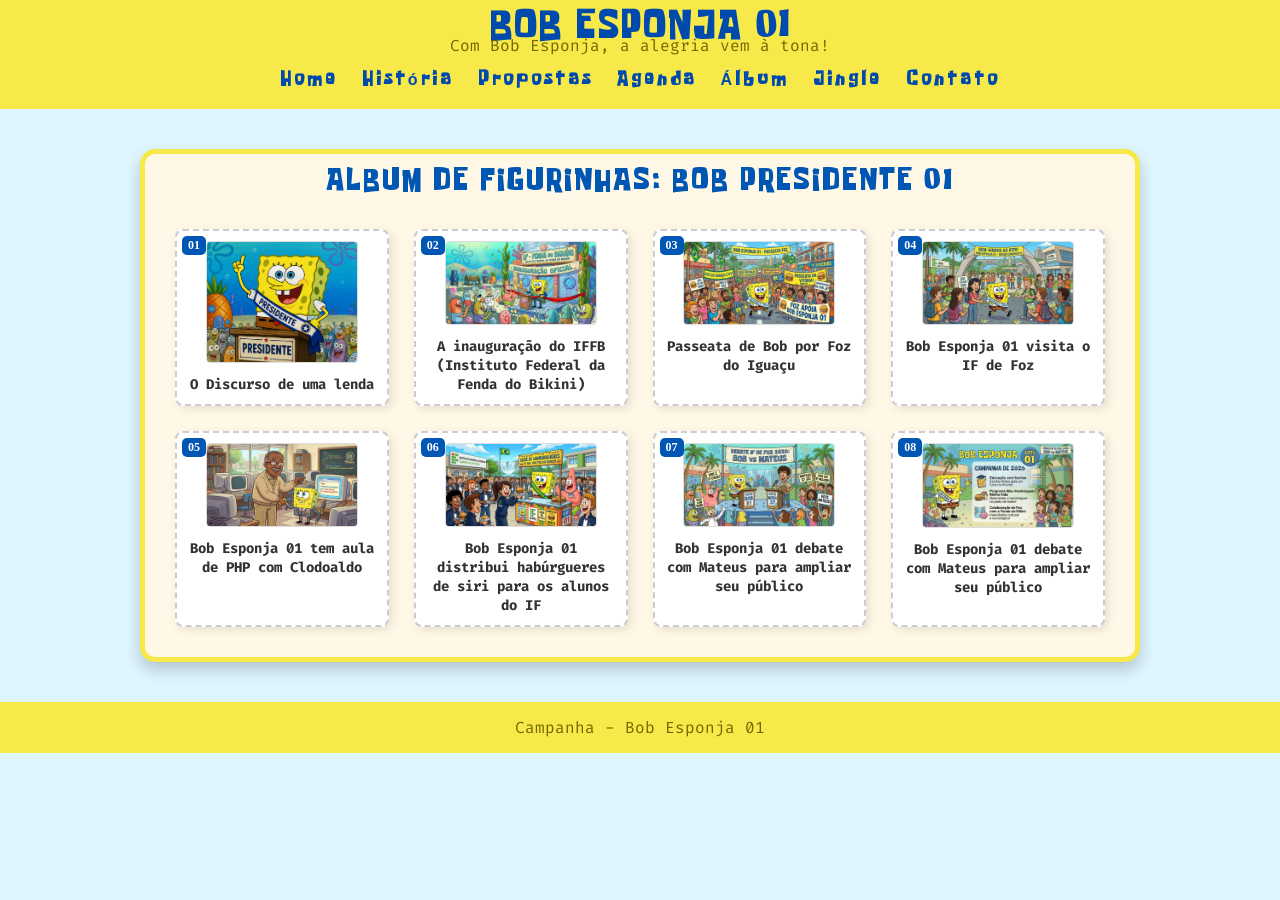
==== album.html @ d034e662 "Add files via upload" ====
<!DOCTYPE html>
<html lang="en">
<head>
    <meta charset="UTF-8">
    <title>Fotinhos do Bob</title>
    <link rel="stylesheet" href="index.css">
    <link rel="shortcut icon" href="img/bob.png" type="image/png">
</head>
<body>
        <header>
        <h1>BOB ESPONJA 01</h1>
        <p>Com Bob Esponja, a alegria vem à tona!</p>

        <nav>
            <a href="index.html">Home</a>
            <a href="historia.html">História</a>
            <a href="propostas.html">Propostas</a>
            <a href="agenda.html">Agenda</a>
            <a href="album.html">Álbum</a>
            <a href="jingle.html">Jingle</a>
            <a href="contato.html">Contato</a>
        </nav>
    </header>

    <div class="album-container">
    <h2 class="album-titulo">Album de Figurinhas: Bob Presidente 01</h2>
    
    <div class="painel-album">
        <div class="figurinha">
            <span class="numero-figurinha">01</span>
            <img src="img/bob.png" alt="Bob Esponja Discursando" class="figurinha-img">
            <p class="figurinha-legenda">O Discurso de uma lenda</p>
        </div>

        <div class="figurinha">
            <span class="numero-figurinha">02</span>
            <img src="img/Bob-inauguracao.png" alt="Inauguração" class="figurinha-img">
            <p class="figurinha-legenda">A inauguração do IFFB (Instituto Federal da Fenda do Bikini)</p>
        </div>

        <div class="figurinha">
            <span class="numero-figurinha">03</span>
            <img src="img/Passeata.png" alt="Passeata" class="figurinha-img">
            <p class="figurinha-legenda">Passeata de Bob por Foz do Iguaçu</p>
        </div>

        <div class="figurinha">
            <span class="numero-figurinha">04</span>
            <img src="img/bob-no-if.png" alt="Bob no IF" class="figurinha-img">
            <p class="figurinha-legenda">Bob Esponja 01 visita o IF de Foz</p>
        </div>

        <div class="figurinha">
            <span class="numero-figurinha">05</span>
            <img src="img/Clodoaldo.png" alt="Bob com Clodoaldo" class="figurinha-img">
            <p class="figurinha-legenda">Bob Esponja 01 tem aula de PHP com Clodoaldo</p>
        </div>

        <div class="figurinha">
            <span class="numero-figurinha">06</span>
            <img src="img/hamburgui.png" alt="Bob distribui hambúrgueres" class="figurinha-img">
            <p class="figurinha-legenda">Bob Esponja 01 distribui habúrgueres de siri para os alunos do IF</p>
        </div>

        <div class="figurinha">
            <span class="numero-figurinha">07</span>
            <img src="img/debate.png" alt="Bob debate com Mateus" class="figurinha-img">
            <p class="figurinha-legenda">Bob Esponja 01 debate com Mateus para ampliar seu público</p>
        </div>

        <div class="figurinha">
            <span class="numero-figurinha">08</span>
            <img src="img/panfleto.png" alt="Panfleto com propostas do Bob" class="figurinha-img">
            <p class="figurinha-legenda">Bob Esponja 01 debate com Mateus para ampliar seu público</p>
        </div>

        </div>
        </div>
    <footer>
        <p>Campanha - Bob Esponja 01</p>
    </footer>
</body>
</html>
---- index.css ----
@font-face {
  font-family: 'SpongeBoy';
  src: url('../fontes/Spongeboy.woff2') format('woff2'),
       url('../fontes/Spongeboy.ttf') format('truetype');

  font-weight: 5px;
  font-style: 5px;
  
}
@font-face {
  font-family: 'firacode';
  src: url('../fontes/firacode.woff2') format('woff2'),
       url('../fontes/firacode.ttf') format('truetype');

  font-weight: 3px;
  font-style: 3px;
}
* {
  margin: 0;
  padding: 0;
  box-sizing: border-box;
  
}
body {
  
  background-color: #dff6ff;
}
h1,h2,h3,h4,h5,h6,a{
  font-family: 'Spongeboy', sans-serif !important;
  letter-spacing: 3px;
  line-height: 15px;
}
p{
  font-family: 'firacode', sans-serif !important;
  color: #726800;

}
header {
  background-color: #f7e94a;
  text-align: center;
  padding: 20px;
}
header nav a{
color: #004aad;
}
header h1 {
  color: #004aad;
}

nav {
  margin-top: 15px;
}

nav a {
  text-decoration: none;
  color: black;
  margin: 10px;
  font-weight: bold;
}
.banner {
  text-align: center;
  margin: 20px;
}

.banner img {
  width: 400px;
  height: 260px;
  border-radius: 10px;
}
.slogan {
  width: 80%;
  margin: 20px auto;
  background-color: white;
  padding: 20px;
  border-radius: 10px;
}
.apresentacao {
  width: 80%;
  margin: 20px auto;
  background-color: white;
  padding: 20px;
  border-radius: 10px;
}
.Biografia {
  width: 80%;
  margin: 20px auto;
  background-color: white;
  padding: 20px;
  border-radius: 10px;
}
.apresentacao h2,
.slogan h2,
.Biografia h2 {
  color: #004aad;
  margin-bottom: 10px;
}
section{
    box-shadow: 9px 9px 20px #004badbe;
}
section:hover, .jingle:hover {
    transform: scale(1.04);
    transition: all ease 0.8s;
}
.banner{
  box-shadow: 0px 0px 0px ;
}
.banner img{
  box-shadow: 9px 9px 20px #004badbe;
}
.audio{
    width: 18%;
    margin: 20px auto;
    background-color: #004badaa;
    padding: 20px;
    border-radius: 10px;
}
.jingle{
    width: 20%;
    margin: 20px auto;
    background-color: #f1f3f4;
    padding: 20px;
    border-radius: 10px;
    text-align: center;
    border: 15px #f7e94a;
}

footer {
  background-color: #f7e94a;
  text-align: center;
  padding: 15px; 
  margin-top: 20px;
}

/*Parte do thiaguinho */

.album-container {
    max-width: 1000px;
    margin: 40px auto;
    padding: 20px;
    background-color: #fff8e7;
    border: 5px solid #f7e94a; 
    border-radius: 15px;
    box-shadow: 0px 8px 16px rgba(0,0,0,0.2);
    text-align: center;
}

.album-titulo {
    color: #0056b3;
    text-transform: uppercase;
    margin-bottom: 30px;
}

.painel-album {
    display: grid;
    grid-template-columns: repeat(auto-fill, minmax(200px, 1fr));
    gap: 25px;
    padding: 10px;
}

.figurinha {
    background: #fff;
    border: 2px dashed #ccc;
    padding: 10px;
    border-radius: 8px;
    position: relative;
    box-shadow: 3px 3px 10px rgba(0,0,0,0.1);
    transition: transform 0.2s;
}

.figurinha:hover {
    transform: scale(1.05);
    border-color: #004aad;
}

.numero-figurinha {
    position: absolute;
    top: 5px;
    left: 5px;
    background: #0056b3;
    color: white;
    font-weight: bold;
    padding: 2px 6px;
    border-radius: 5px;
    font-size: 12px;
}

.figurinha-img {
    width: 80%;
    height: auto;
    border-radius: 4px;
    border: 1px solid #ddd;
}

.figurinha-legenda {
    margin-top: 8px;
    font-size: 14px;
    font-weight: bold;
    color: #333;
}
.palavra {
    color:#726800; 
    transition: color 0.2s ease;
    display: inline-block;
}

.palavra.cantada {
    color: #f1c40f !important;
    font-weight: bold;
}
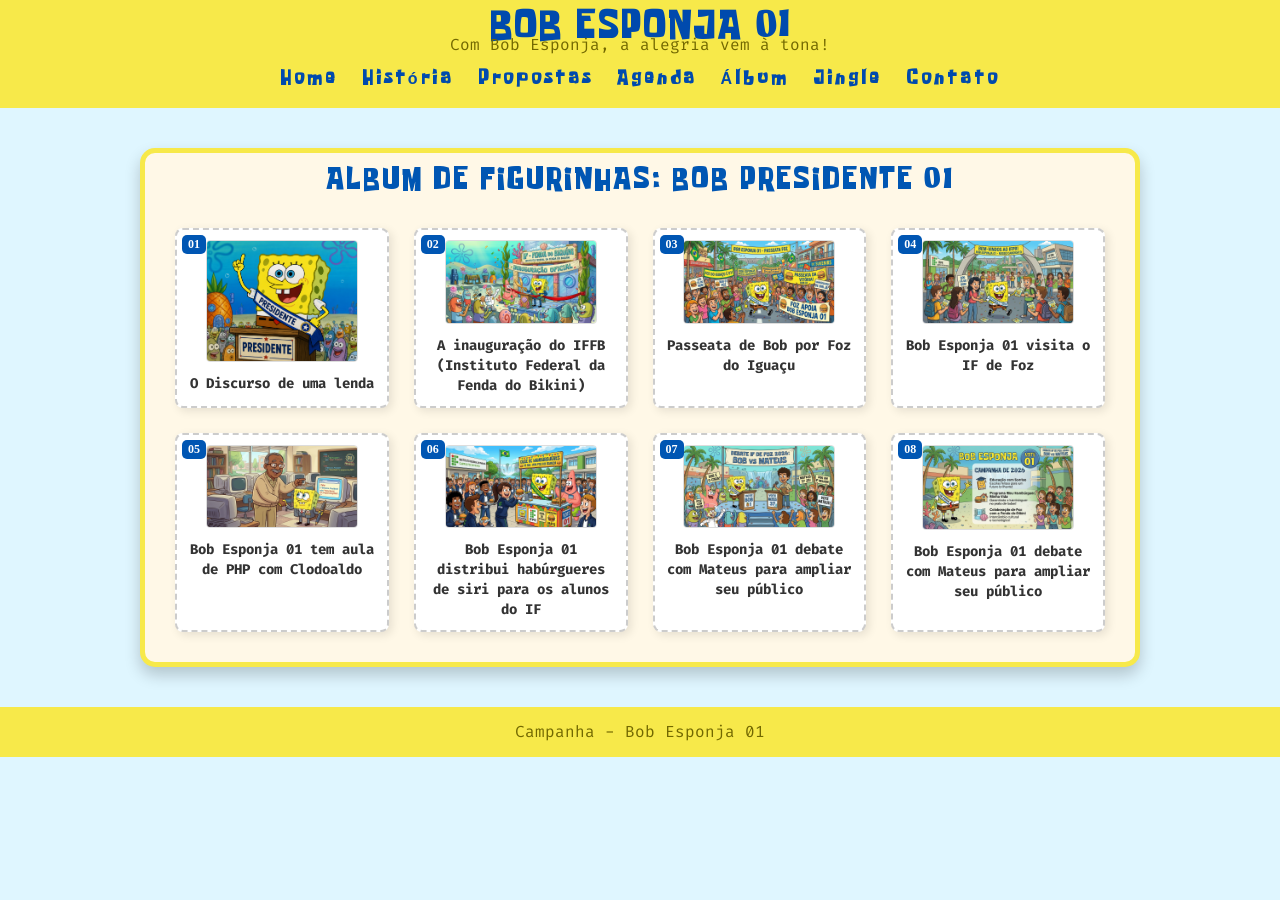
==== commit d5aa96be: "Update album.html" ====
--- a/album.html
+++ b/album.html
@@ -2,7 +2,7 @@
 <html lang="en">
 <head>
     <meta charset="UTF-8">
-    <title>Fotinhos do Bob</title>
+    <title>Fotinhas do Bob</title>
     <link rel="stylesheet" href="index.css">
     <link rel="shortcut icon" href="img/bob.png" type="image/png">
 </head>
@@ -80,4 +80,4 @@
         <p>Campanha - Bob Esponja 01</p>
     </footer>
 </body>
-</html>+</html>
--- a/index.css
+++ b/index.css
@@ -1,16 +1,17 @@
 @font-face {
-  font-family: 'SpongeBoy';
-  src: url('../fontes/Spongeboy.woff2') format('woff2'),
-       url('../fontes/Spongeboy.ttf') format('truetype');
+  font-family: "Spongeboy";
+  src:
+    url("../fontes/Spongeboy.woff2") format("woff2"),
+    url("../fontes/Spongeboy.ttf") format("truetype");
 
   font-weight: 5px;
   font-style: 5px;
-  
 }
 @font-face {
-  font-family: 'firacode';
-  src: url('../fontes/firacode.woff2') format('woff2'),
-       url('../fontes/firacode.ttf') format('truetype');
+  font-family: "firacode";
+  src:
+    url("../fontes/firacode.woff2") format("woff2"),
+    url("../fontes/firacode.ttf") format("truetype");
 
   font-weight: 3px;
   font-style: 3px;
@@ -19,29 +20,33 @@
   margin: 0;
   padding: 0;
   box-sizing: border-box;
-  
 }
 body {
-  
   background-color: #dff6ff;
 }
-h1,h2,h3,h4,h5,h6,a{
-  font-family: 'Spongeboy', sans-serif !important;
+h1,
+h2,
+h3,
+h4,
+h5,
+h6,
+a {
+  font-family: "Spongeboy", sans-serif !important;
   letter-spacing: 3px;
   line-height: 15px;
 }
-p{
-  font-family: 'firacode', sans-serif !important;
+p {
+  font-family: "firacode", sans-serif !important;
   color: #726800;
-
+  line-height: 20px;
 }
 header {
   background-color: #f7e94a;
   text-align: center;
   padding: 20px;
 }
-header nav a{
-color: #004aad;
+header nav a {
+  color: #004aad;
 }
 header h1 {
   color: #004aad;
@@ -74,6 +79,48 @@
   padding: 20px;
   border-radius: 10px;
 }
+.infancia {
+  width: 80%;
+  margin: 20px auto;
+  background-color: white;
+  padding: 20px;
+  border-radius: 10px;
+}
+.juventude {
+  width: 80%;
+  margin: 20px auto;
+  background-color: white;
+  padding: 20px;
+  border-radius: 10px;
+}
+.atual {
+  width: 80%;
+  margin: 20px auto;
+  background-color: white;
+  padding: 20px;
+  border-radius: 10px;
+}
+.desafio {
+  width: 80%;
+  margin: 20px auto;
+  background-color: white;
+  padding: 20px;
+  border-radius: 10px;
+}
+.sonho {
+  width: 80%;
+  margin: 20px auto;
+  background-color: white;
+  padding: 20px;
+  border-radius: 10px;
+}
+.amigo {
+  width: 80%;
+  margin: 20px auto;
+  background-color: white;
+  padding: 20px;
+  border-radius: 10px;
+}
 .apresentacao {
   width: 80%;
   margin: 20px auto;
@@ -90,120 +137,127 @@
 }
 .apresentacao h2,
 .slogan h2,
-.Biografia h2 {
+.Biografia h2,
+.infancia h2,
+.amigo h2,
+.atual h2,
+.desafio h2,
+.sonho h2,
+.juventude h2 {
   color: #004aad;
   margin-bottom: 10px;
 }
-section{
-    box-shadow: 9px 9px 20px #004badbe;
-}
-section:hover, .jingle:hover {
-    transform: scale(1.04);
-    transition: all ease 0.8s;
-}
-.banner{
-  box-shadow: 0px 0px 0px ;
-}
-.banner img{
+section {
   box-shadow: 9px 9px 20px #004badbe;
 }
-.audio{
-    width: 18%;
-    margin: 20px auto;
-    background-color: #004badaa;
-    padding: 20px;
-    border-radius: 10px;
-}
-.jingle{
-    width: 20%;
-    margin: 20px auto;
-    background-color: #f1f3f4;
-    padding: 20px;
-    border-radius: 10px;
-    text-align: center;
-    border: 15px #f7e94a;
+section:hover,
+.jingle:hover {
+  transform: scale(1.04);
+  transition: all ease 0.8s;
+}
+.banner {
+  box-shadow: 0px 0px 0px;
+}
+.banner img {
+  box-shadow: 9px 9px 20px #004badbe;
+}
+.audio {
+  width: 18%;
+  margin: 20px auto;
+  background-color: #004badaa;
+  padding: 20px;
+  border-radius: 10px;
+}
+.jingle {
+  width: 20%;
+  margin: 20px auto;
+  background-color: #f1f3f4;
+  padding: 20px;
+  border-radius: 10px;
+  text-align: center;
+  border: 15px #f7e94a;
 }
 
 footer {
   background-color: #f7e94a;
   text-align: center;
-  padding: 15px; 
+  padding: 15px;
   margin-top: 20px;
 }
 
 /*Parte do thiaguinho */
 
 .album-container {
-    max-width: 1000px;
-    margin: 40px auto;
-    padding: 20px;
-    background-color: #fff8e7;
-    border: 5px solid #f7e94a; 
-    border-radius: 15px;
-    box-shadow: 0px 8px 16px rgba(0,0,0,0.2);
-    text-align: center;
+  max-width: 1000px;
+  margin: 40px auto;
+  padding: 20px;
+  background-color: #fff8e7;
+  border: 5px solid #f7e94a;
+  border-radius: 15px;
+  box-shadow: 0px 8px 16px rgba(0, 0, 0, 0.2);
+  text-align: center;
 }
 
 .album-titulo {
-    color: #0056b3;
-    text-transform: uppercase;
-    margin-bottom: 30px;
+  color: #0056b3;
+  text-transform: uppercase;
+  margin-bottom: 30px;
 }
 
 .painel-album {
-    display: grid;
-    grid-template-columns: repeat(auto-fill, minmax(200px, 1fr));
-    gap: 25px;
-    padding: 10px;
+  display: grid;
+  grid-template-columns: repeat(auto-fill, minmax(200px, 1fr));
+  gap: 25px;
+  padding: 10px;
 }
 
 .figurinha {
-    background: #fff;
-    border: 2px dashed #ccc;
-    padding: 10px;
-    border-radius: 8px;
-    position: relative;
-    box-shadow: 3px 3px 10px rgba(0,0,0,0.1);
-    transition: transform 0.2s;
+  background: #fff;
+  border: 2px dashed #ccc;
+  padding: 10px;
+  border-radius: 8px;
+  position: relative;
+  box-shadow: 3px 3px 10px rgba(0, 0, 0, 0.1);
+  transition: transform 0.2s;
 }
 
 .figurinha:hover {
-    transform: scale(1.05);
-    border-color: #004aad;
+  transform: scale(1.05);
+  border-color: #004aad;
 }
 
 .numero-figurinha {
-    position: absolute;
-    top: 5px;
-    left: 5px;
-    background: #0056b3;
-    color: white;
-    font-weight: bold;
-    padding: 2px 6px;
-    border-radius: 5px;
-    font-size: 12px;
+  position: absolute;
+  top: 5px;
+  left: 5px;
+  background: #0056b3;
+  color: white;
+  font-weight: bold;
+  padding: 2px 6px;
+  border-radius: 5px;
+  font-size: 12px;
 }
 
 .figurinha-img {
-    width: 80%;
-    height: auto;
-    border-radius: 4px;
-    border: 1px solid #ddd;
+  width: 80%;
+  height: auto;
+  border-radius: 4px;
+  border: 1px solid #ddd;
 }
 
 .figurinha-legenda {
-    margin-top: 8px;
-    font-size: 14px;
-    font-weight: bold;
-    color: #333;
+  margin-top: 8px;
+  font-size: 14px;
+  font-weight: bold;
+  color: #333;
 }
 .palavra {
-    color:#726800; 
-    transition: color 0.2s ease;
-    display: inline-block;
+  color: #726800;
+  transition: color 0.2s ease;
+  display: inline-block;
 }
 
 .palavra.cantada {
-    color: #f1c40f !important;
-    font-weight: bold;
-}+  color: #f1c40f !important;
+  font-weight: bold;
+}
